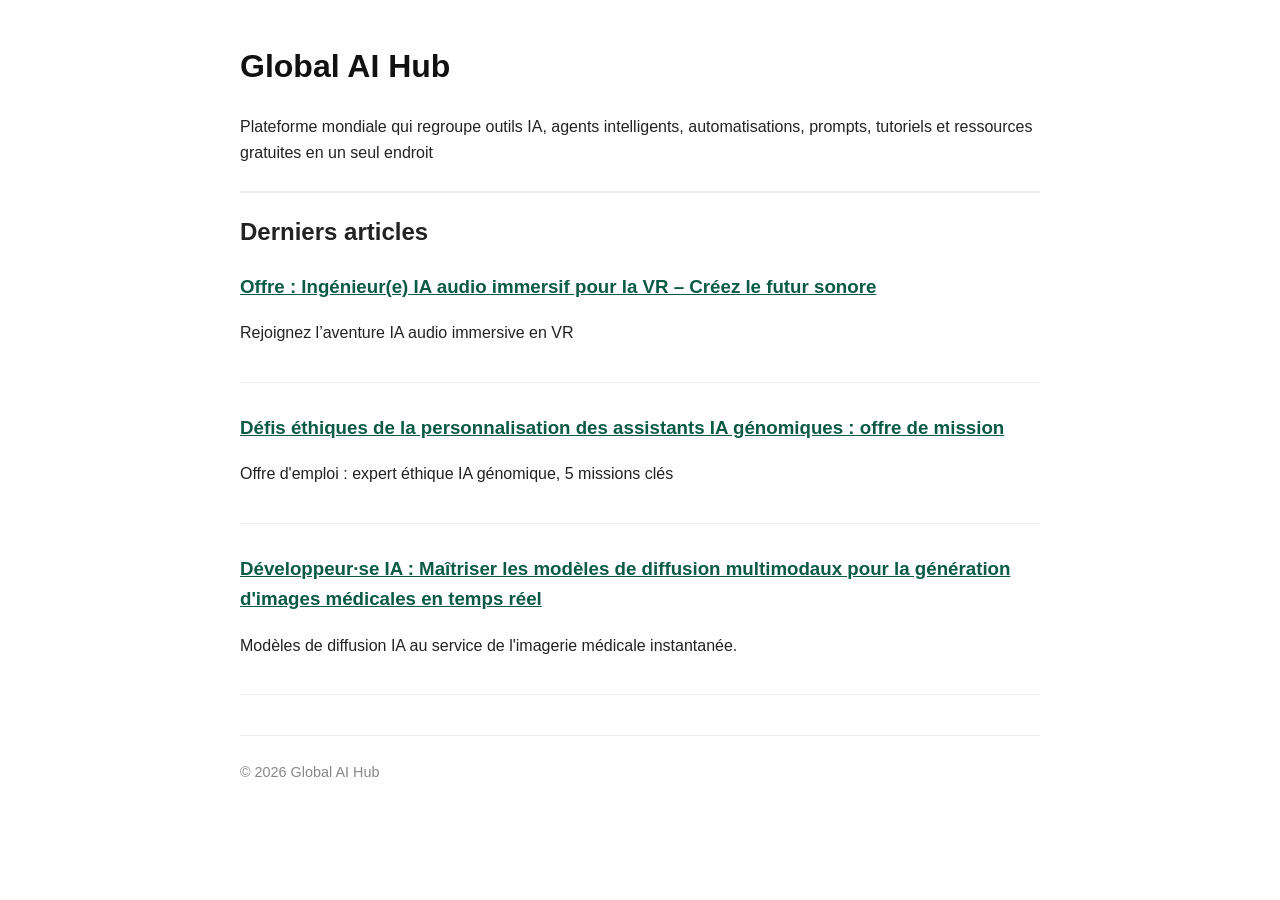
==== index.html @ 297dabbf "Ajout article via bot Telegram: Offre : Ingénieur(e) IA audio immersif pour la VR – Créez le futur s" ====
<!DOCTYPE html>
<html lang="fr">
<head>
  <meta charset="UTF-8">
  <meta name="viewport" content="width=device-width, initial-scale=1.0">
  <meta name="google-adsense-account" content="ca-pub-6155745484497840">
  <title>Global AI Hub</title>
  <link rel="stylesheet" href="css/style.css">
  <script async src="https://pagead2.googlesyndication.com/pagead/js/adsbygoogle.js?client=ca-pub-6155745484497840" crossorigin="anonymous"></script>
</head>
<body>
  <header>
    <h1>Global AI Hub</h1>
    <p>Plateforme mondiale qui regroupe outils IA, agents intelligents, automatisations, prompts, tutoriels et ressources gratuites en un seul endroit</p>
  </header>
  <main>
    <section id="articles-list">
      <h2>Derniers articles</h2>

      <article>
        <h3><a href="articles/offre-ingenieure-ia-audio-immersif-pour-la-vr-creez-le-futur.html">Offre : Ingénieur(e) IA audio immersif pour la VR – Créez le futur sonore</a></h3>
        <p>Rejoignez l’aventure IA audio immersive en VR</p>
      </article>



      <article>
        <h3><a href="articles/defis-ethiques-de-la-personnalisation-des-assistants-ia-geno.html">Défis éthiques de la personnalisation des assistants IA génomiques : offre de mission</a></h3>
        <p>Offre d'emploi : expert éthique IA génomique, 5 missions clés</p>
      </article>



      <article>
        <h3><a href="articles/developpeurse-ia-maitriser-les-modeles-de-diffusion-multimod.html">Développeur·se IA : Maîtriser les modèles de diffusion multimodaux pour la génération d'images médicales en temps réel</a></h3>
        <p>Modèles de diffusion IA au service de l'imagerie médicale instantanée.</p>
      </article>


    </section>
  </main>
  <footer>
    <p>&copy; 2026 Global AI Hub</p>
  </footer>
</body>
</html>
---- css/style.css ----
body{font-family:Arial,sans-serif;max-width:800px;margin:0 auto;padding:20px;line-height:1.6;color:#222;}
header{border-bottom:2px solid #eee;margin-bottom:20px;padding-bottom:10px;}
h1{color:#111;}
article{margin-bottom:30px;padding-bottom:20px;border-bottom:1px solid #eee;}
img{max-width:100%;border-radius:8px;}
a{color:#0a5a46;}
footer{margin-top:40px;padding-top:10px;border-top:1px solid #eee;color:#888;font-size:0.9em;}
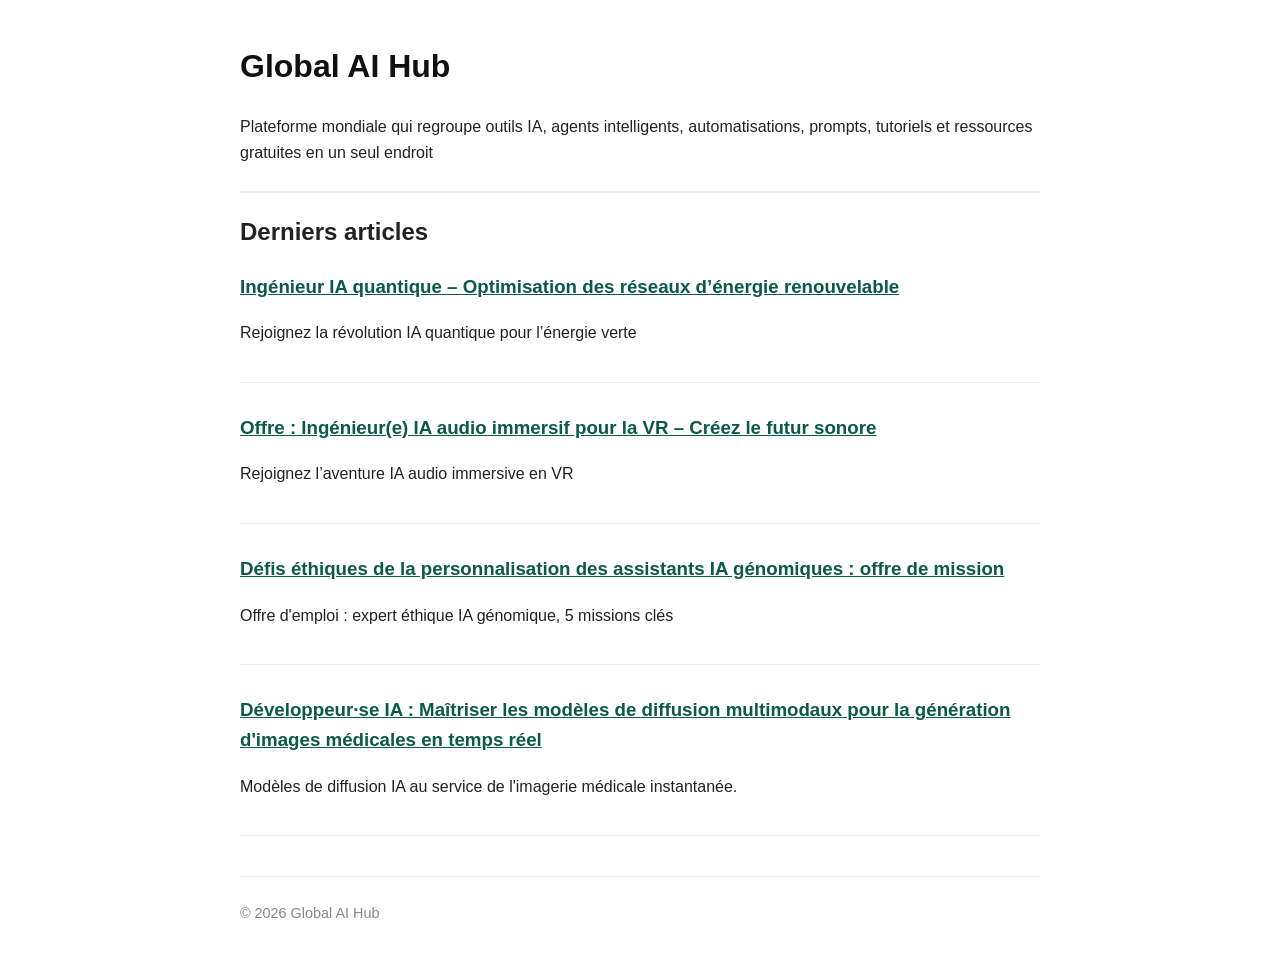
==== commit 81d75de1: "Ajout article via bot Telegram: Ingénieur IA quantique – Optimisation des réseaux d’énergie renouvel" ====
--- a/index.html
+++ b/index.html
@@ -16,6 +16,13 @@
   <main>
     <section id="articles-list">
       <h2>Derniers articles</h2>
+
+      <article>
+        <h3><a href="articles/ingenieur-ia-quantique-optimisation-des-reseaux-denergie-ren.html">Ingénieur IA quantique – Optimisation des réseaux d’énergie renouvelable</a></h3>
+        <p>Rejoignez la révolution IA quantique pour l’énergie verte</p>
+      </article>
+
+
 
       <article>
         <h3><a href="articles/offre-ingenieure-ia-audio-immersif-pour-la-vr-creez-le-futur.html">Offre : Ingénieur(e) IA audio immersif pour la VR – Créez le futur sonore</a></h3>
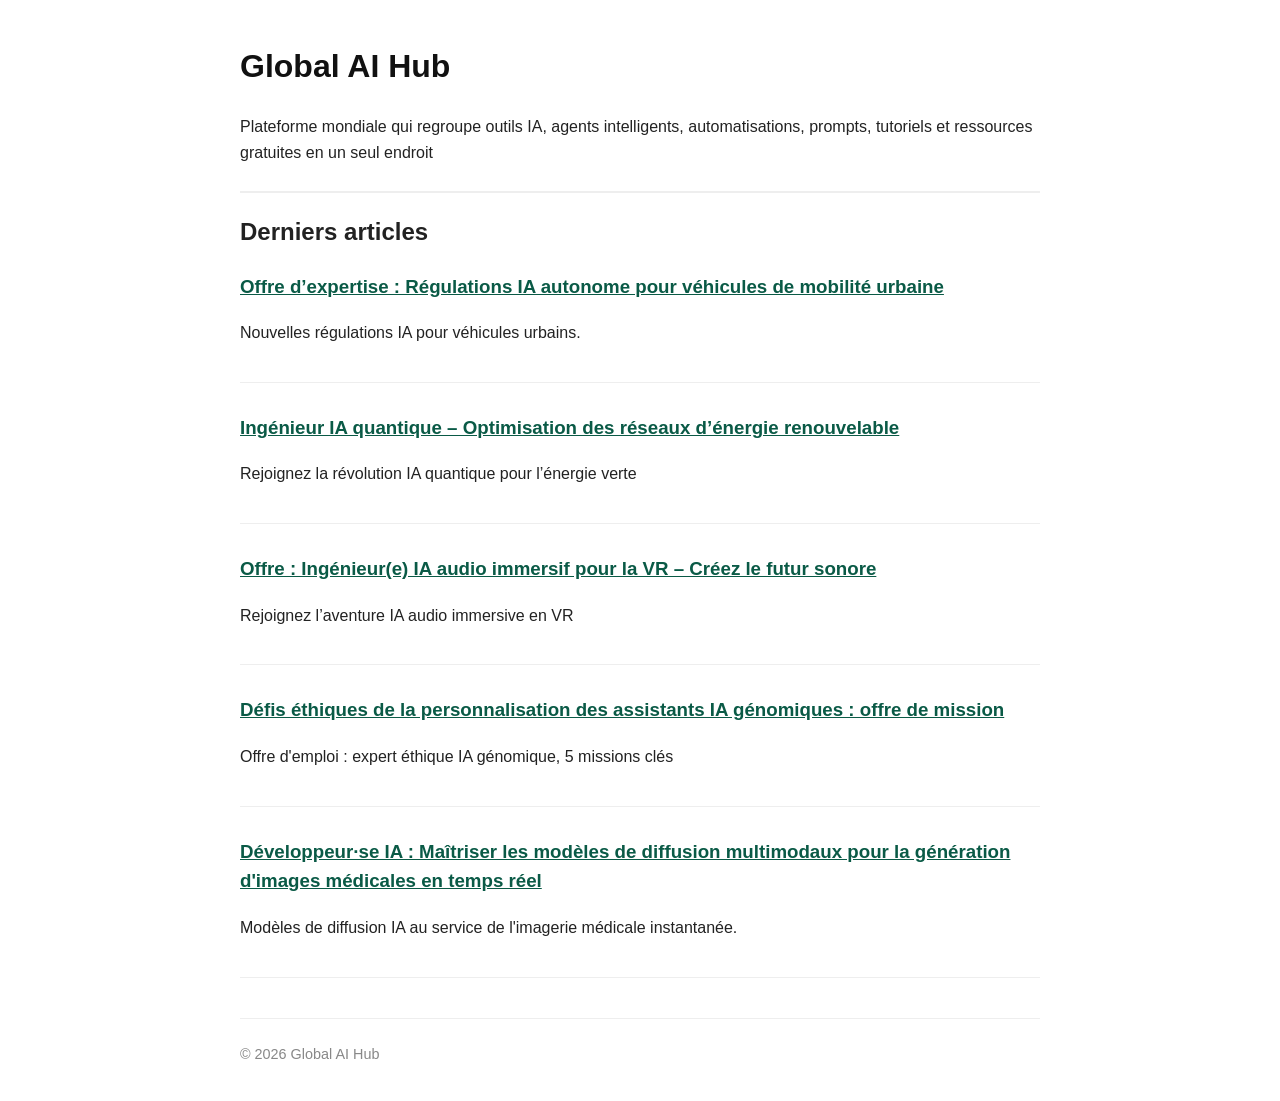
==== commit 9bea61c9: "Ajout article via bot Telegram: Offre d’expertise : Régulations IA autonome pour véhicules de mobili" ====
--- a/index.html
+++ b/index.html
@@ -16,6 +16,13 @@
   <main>
     <section id="articles-list">
       <h2>Derniers articles</h2>
+
+      <article>
+        <h3><a href="articles/offre-dexpertise-regulations-ia-autonome-pour-vehicules-de-m.html">Offre d’expertise : Régulations IA autonome pour véhicules de mobilité urbaine</a></h3>
+        <p>Nouvelles régulations IA pour véhicules urbains.</p>
+      </article>
+
+
 
       <article>
         <h3><a href="articles/ingenieur-ia-quantique-optimisation-des-reseaux-denergie-ren.html">Ingénieur IA quantique – Optimisation des réseaux d’énergie renouvelable</a></h3>
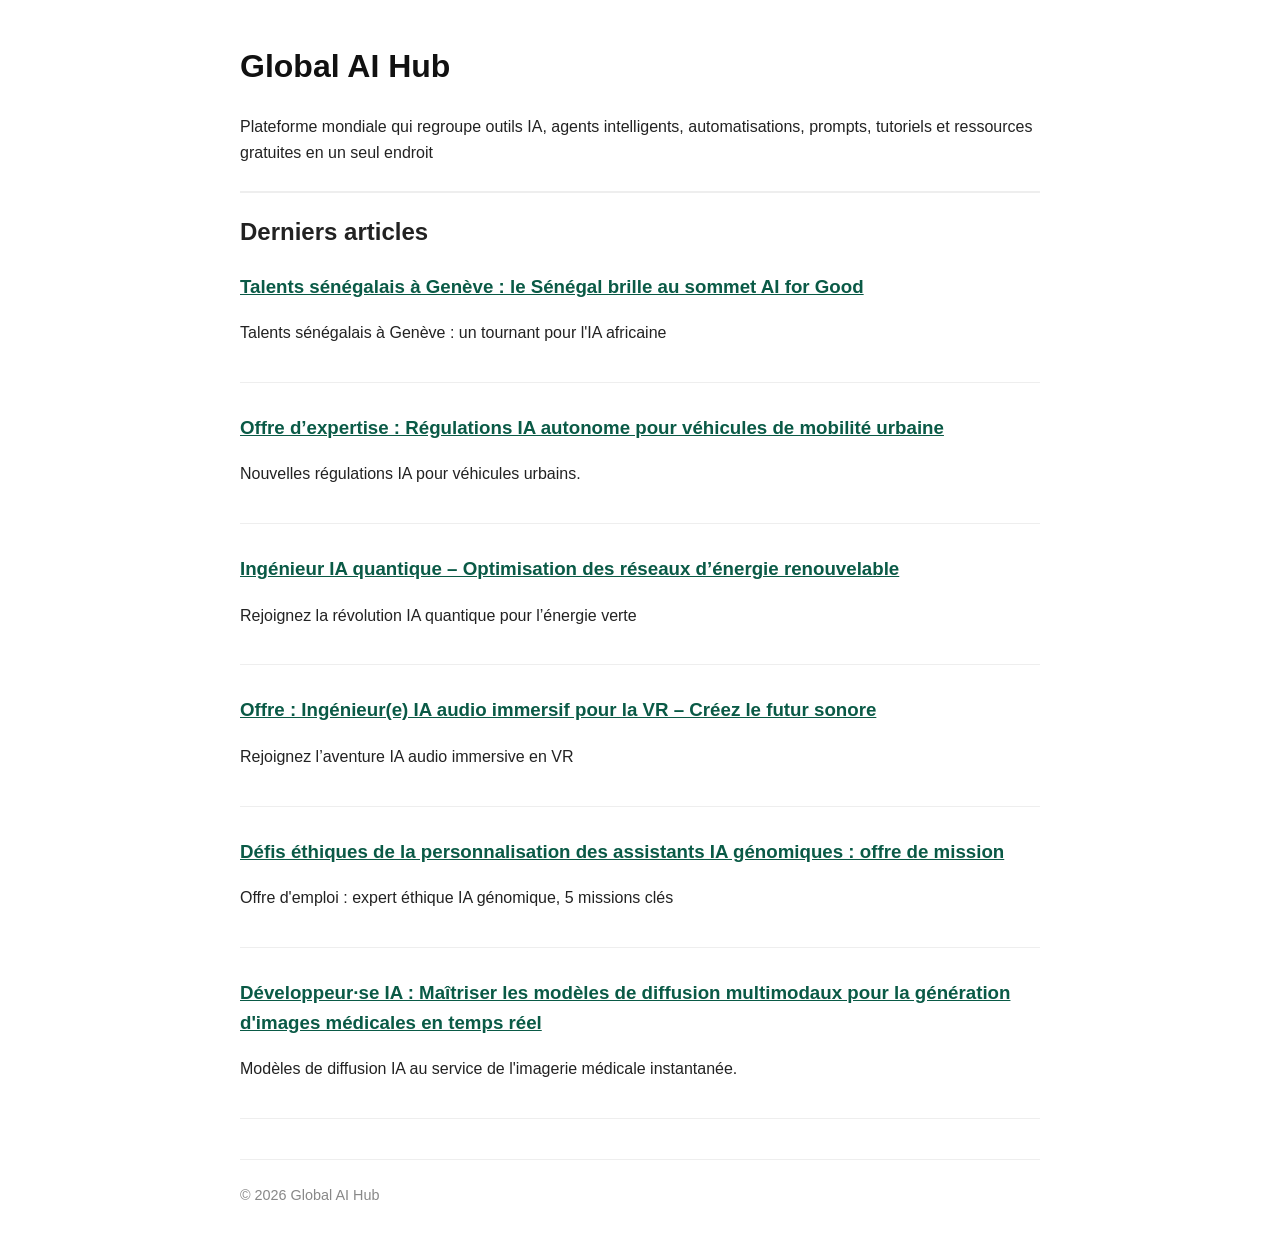
==== commit 5c6571c2: "Ajout article via bot Telegram: Talents sénégalais à Genève : le Sénégal brille au sommet AI for Goo" ====
--- a/index.html
+++ b/index.html
@@ -16,6 +16,13 @@
   <main>
     <section id="articles-list">
       <h2>Derniers articles</h2>
+
+      <article>
+        <h3><a href="articles/talents-senegalais-a-geneve-le-senegal-brille-au-sommet-ai-f.html">Talents sénégalais à Genève : le Sénégal brille au sommet AI for Good</a></h3>
+        <p>Talents sénégalais à Genève : un tournant pour l'IA africaine</p>
+      </article>
+
+
 
       <article>
         <h3><a href="articles/offre-dexpertise-regulations-ia-autonome-pour-vehicules-de-m.html">Offre d’expertise : Régulations IA autonome pour véhicules de mobilité urbaine</a></h3>
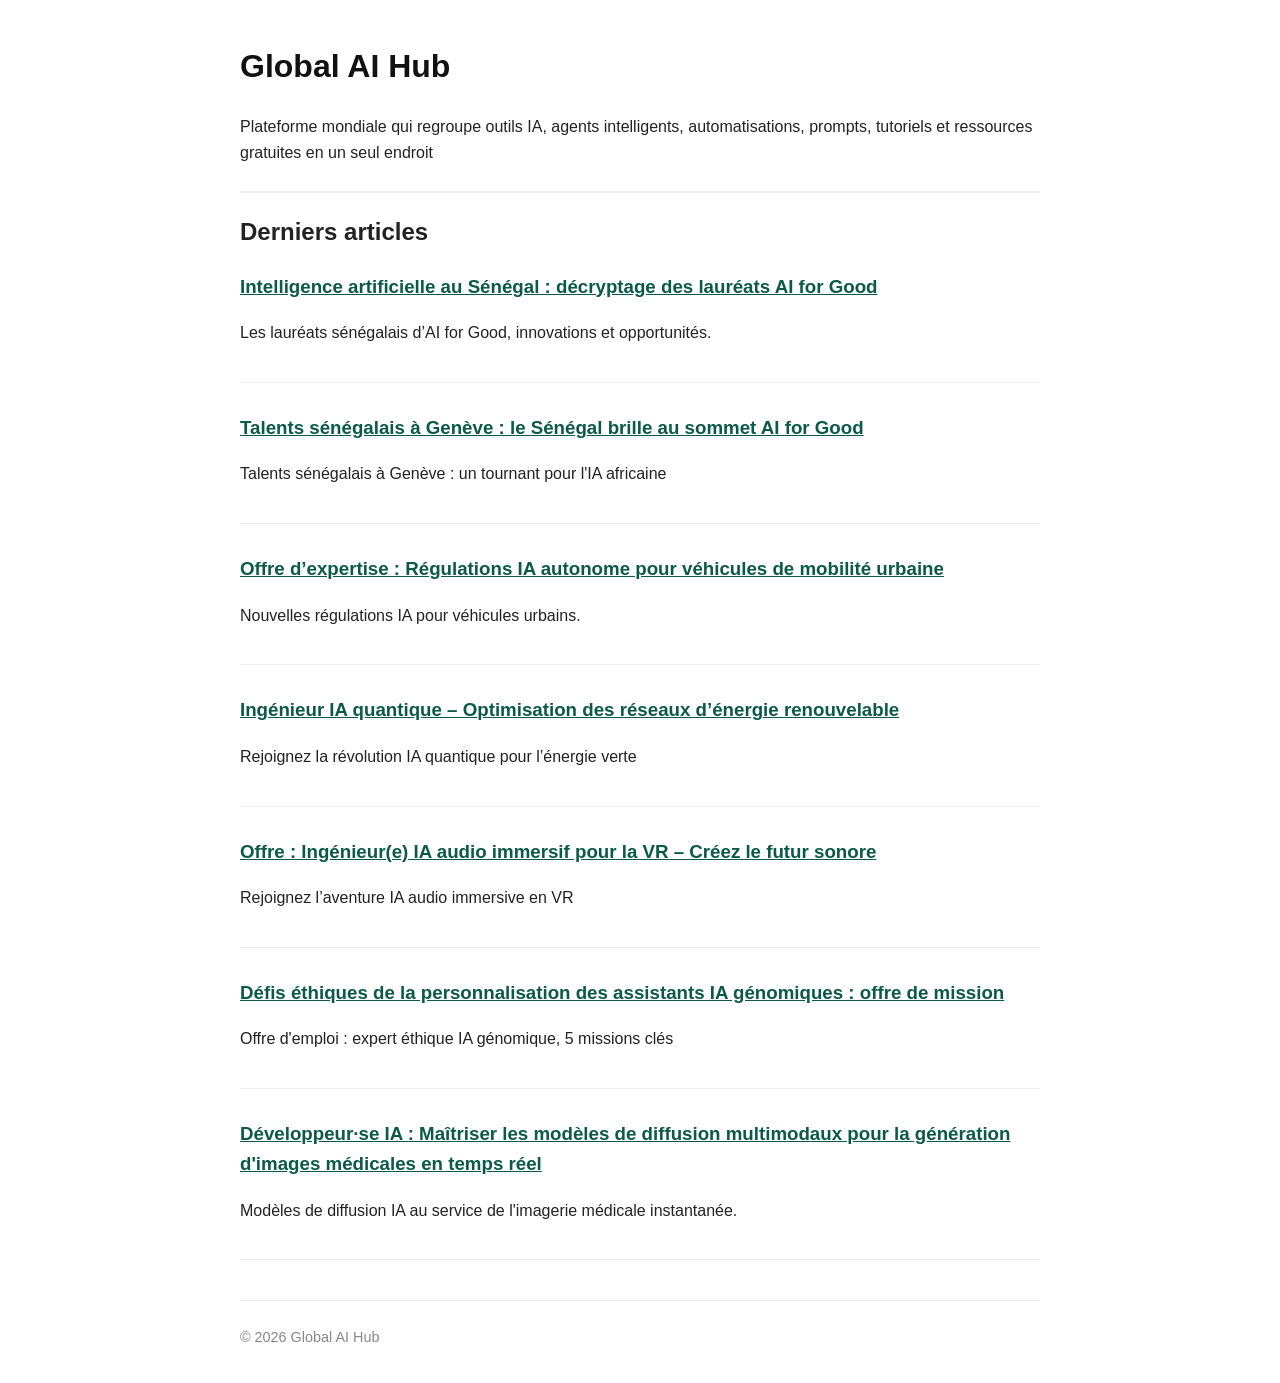
==== commit 3ca2a256: "Ajout article via bot Telegram: Intelligence artificielle au Sénégal : décryptage des lauréats AI fo" ====
--- a/index.html
+++ b/index.html
@@ -16,6 +16,13 @@
   <main>
     <section id="articles-list">
       <h2>Derniers articles</h2>
+
+      <article>
+        <h3><a href="articles/intelligence-artificielle-au-senegal-decryptage-des-laureats.html">Intelligence artificielle au Sénégal : décryptage des lauréats AI for Good</a></h3>
+        <p>Les lauréats sénégalais d’AI for Good, innovations et opportunités.</p>
+      </article>
+
+
 
       <article>
         <h3><a href="articles/talents-senegalais-a-geneve-le-senegal-brille-au-sommet-ai-f.html">Talents sénégalais à Genève : le Sénégal brille au sommet AI for Good</a></h3>
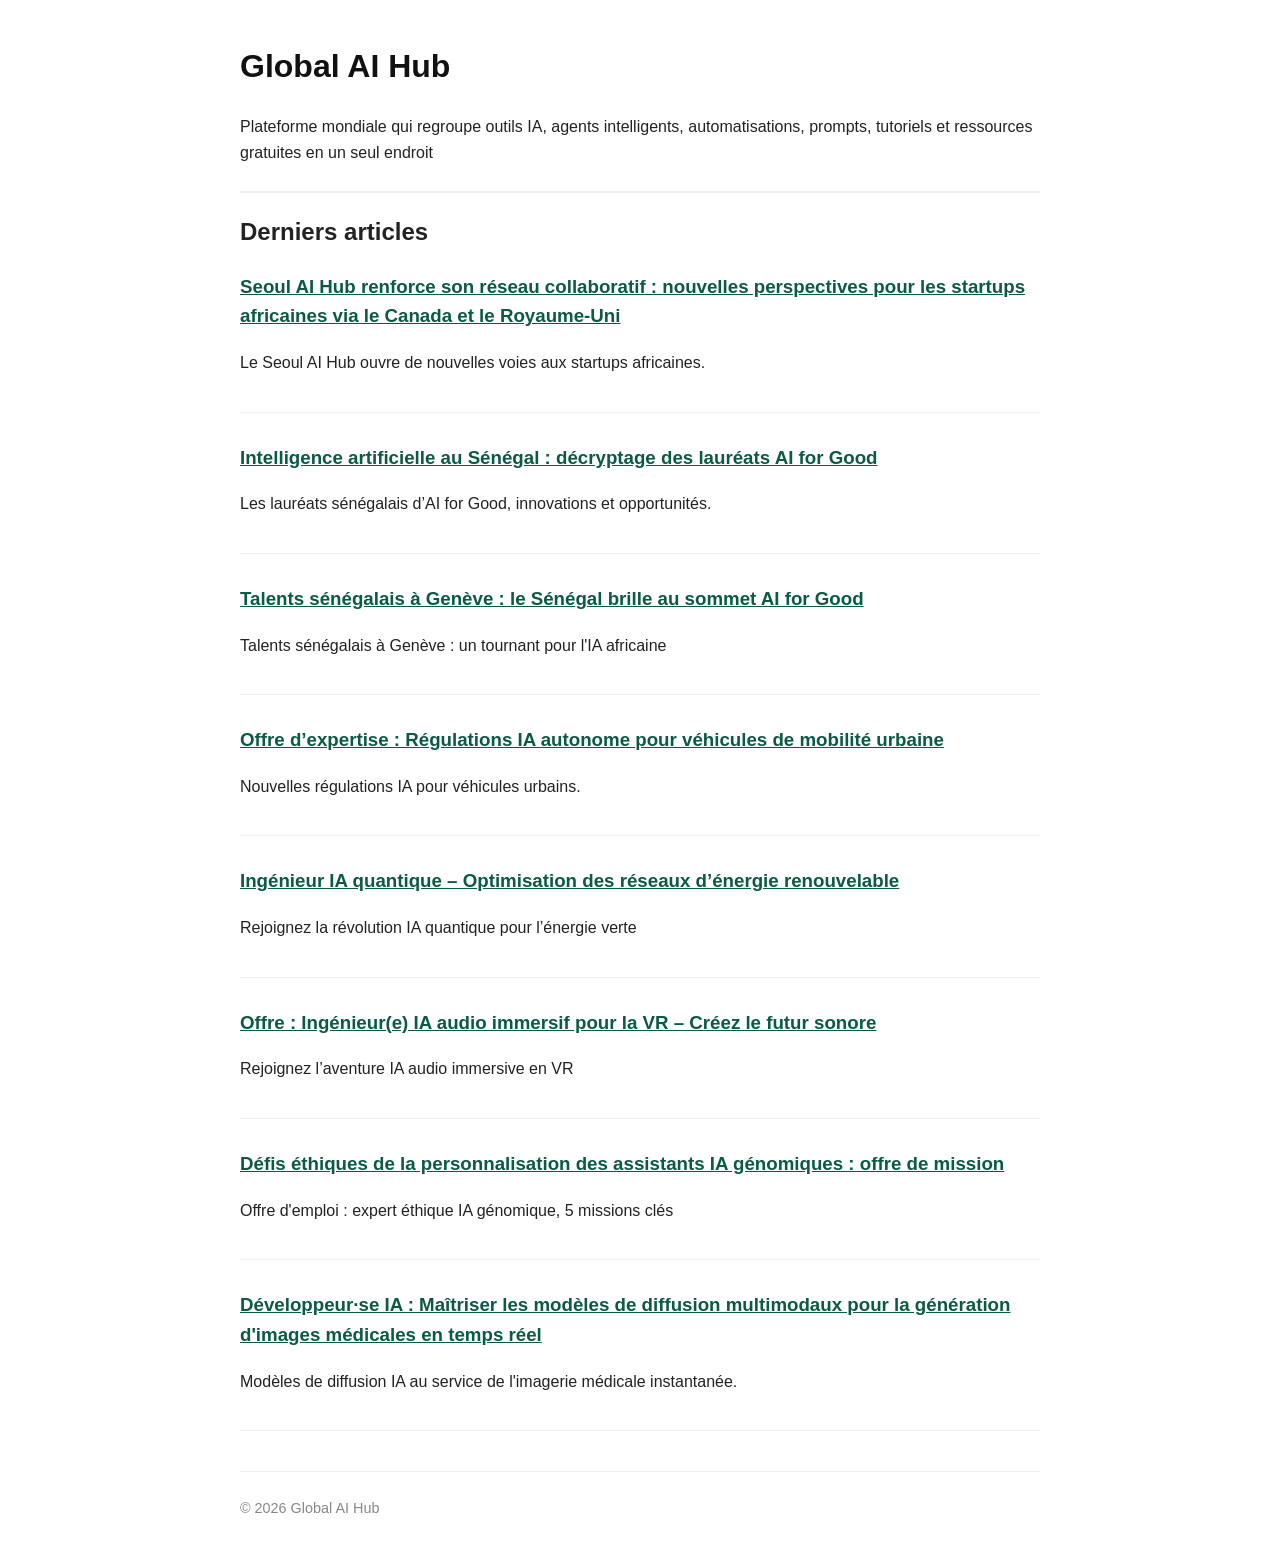
==== commit 0279ce36: "Ajout article via bot Telegram: Seoul AI Hub renforce son réseau collaboratif : nouvelles perspectiv" ====
--- a/index.html
+++ b/index.html
@@ -16,6 +16,13 @@
   <main>
     <section id="articles-list">
       <h2>Derniers articles</h2>
+
+      <article>
+        <h3><a href="articles/seoul-ai-hub-renforce-son-reseau-collaboratif-nouvelles-pers.html">Seoul AI Hub renforce son réseau collaboratif : nouvelles perspectives pour les startups africaines via le Canada et le Royaume‑Uni</a></h3>
+        <p>Le Seoul AI Hub ouvre de nouvelles voies aux startups africaines.</p>
+      </article>
+
+
 
       <article>
         <h3><a href="articles/intelligence-artificielle-au-senegal-decryptage-des-laureats.html">Intelligence artificielle au Sénégal : décryptage des lauréats AI for Good</a></h3>
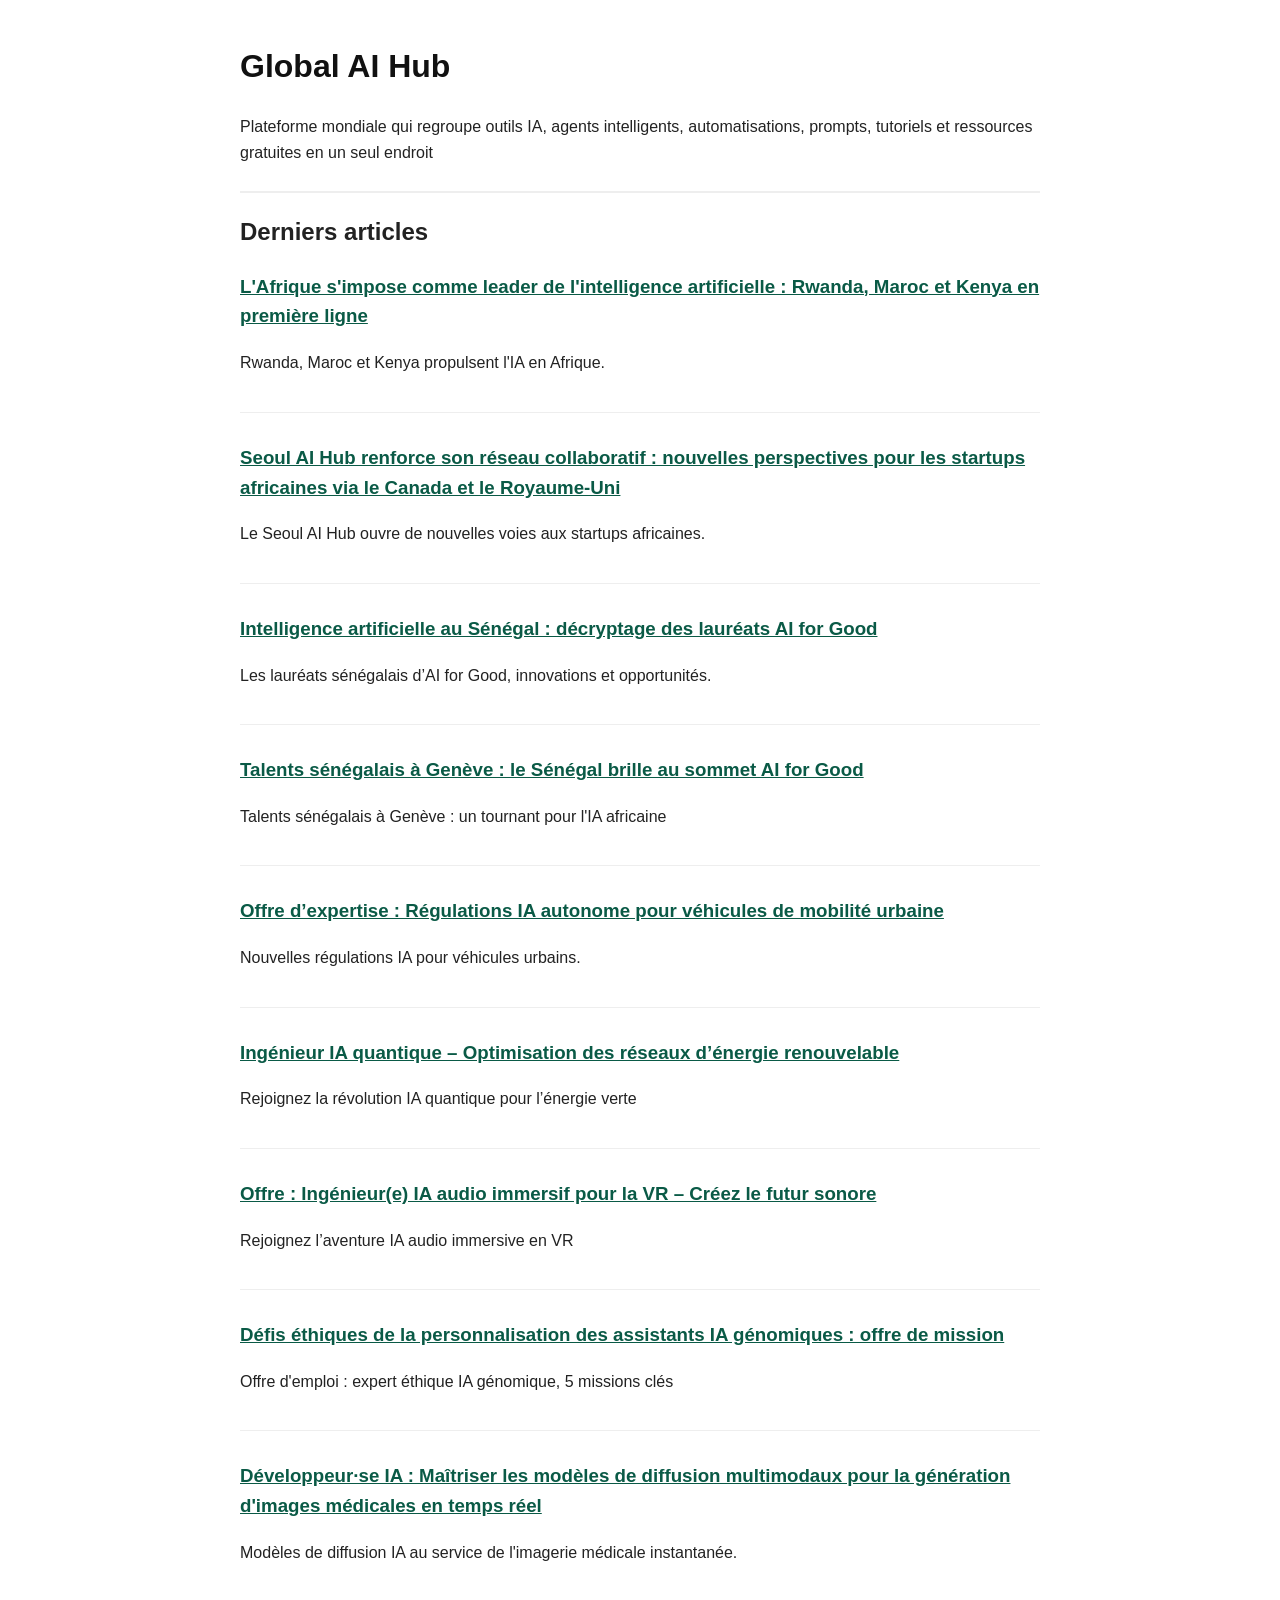
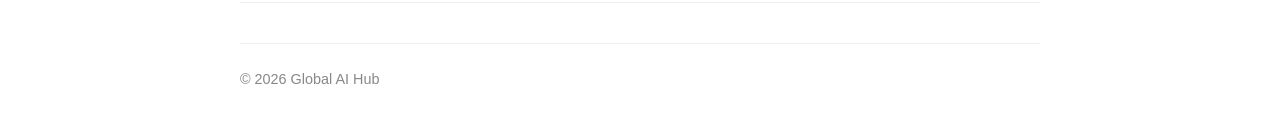
==== commit 5865b088: "Ajout article via bot Telegram: L'Afrique s'impose comme leader de l'intelligence artificielle : Rwa" ====
--- a/index.html
+++ b/index.html
@@ -16,6 +16,13 @@
   <main>
     <section id="articles-list">
       <h2>Derniers articles</h2>
+
+      <article>
+        <h3><a href="articles/lafrique-simpose-comme-leader-de-lintelligence-artificielle-.html">L'Afrique s'impose comme leader de l'intelligence artificielle : Rwanda, Maroc et Kenya en première ligne</a></h3>
+        <p>Rwanda, Maroc et Kenya propulsent l'IA en Afrique.</p>
+      </article>
+
+
 
       <article>
         <h3><a href="articles/seoul-ai-hub-renforce-son-reseau-collaboratif-nouvelles-pers.html">Seoul AI Hub renforce son réseau collaboratif : nouvelles perspectives pour les startups africaines via le Canada et le Royaume‑Uni</a></h3>
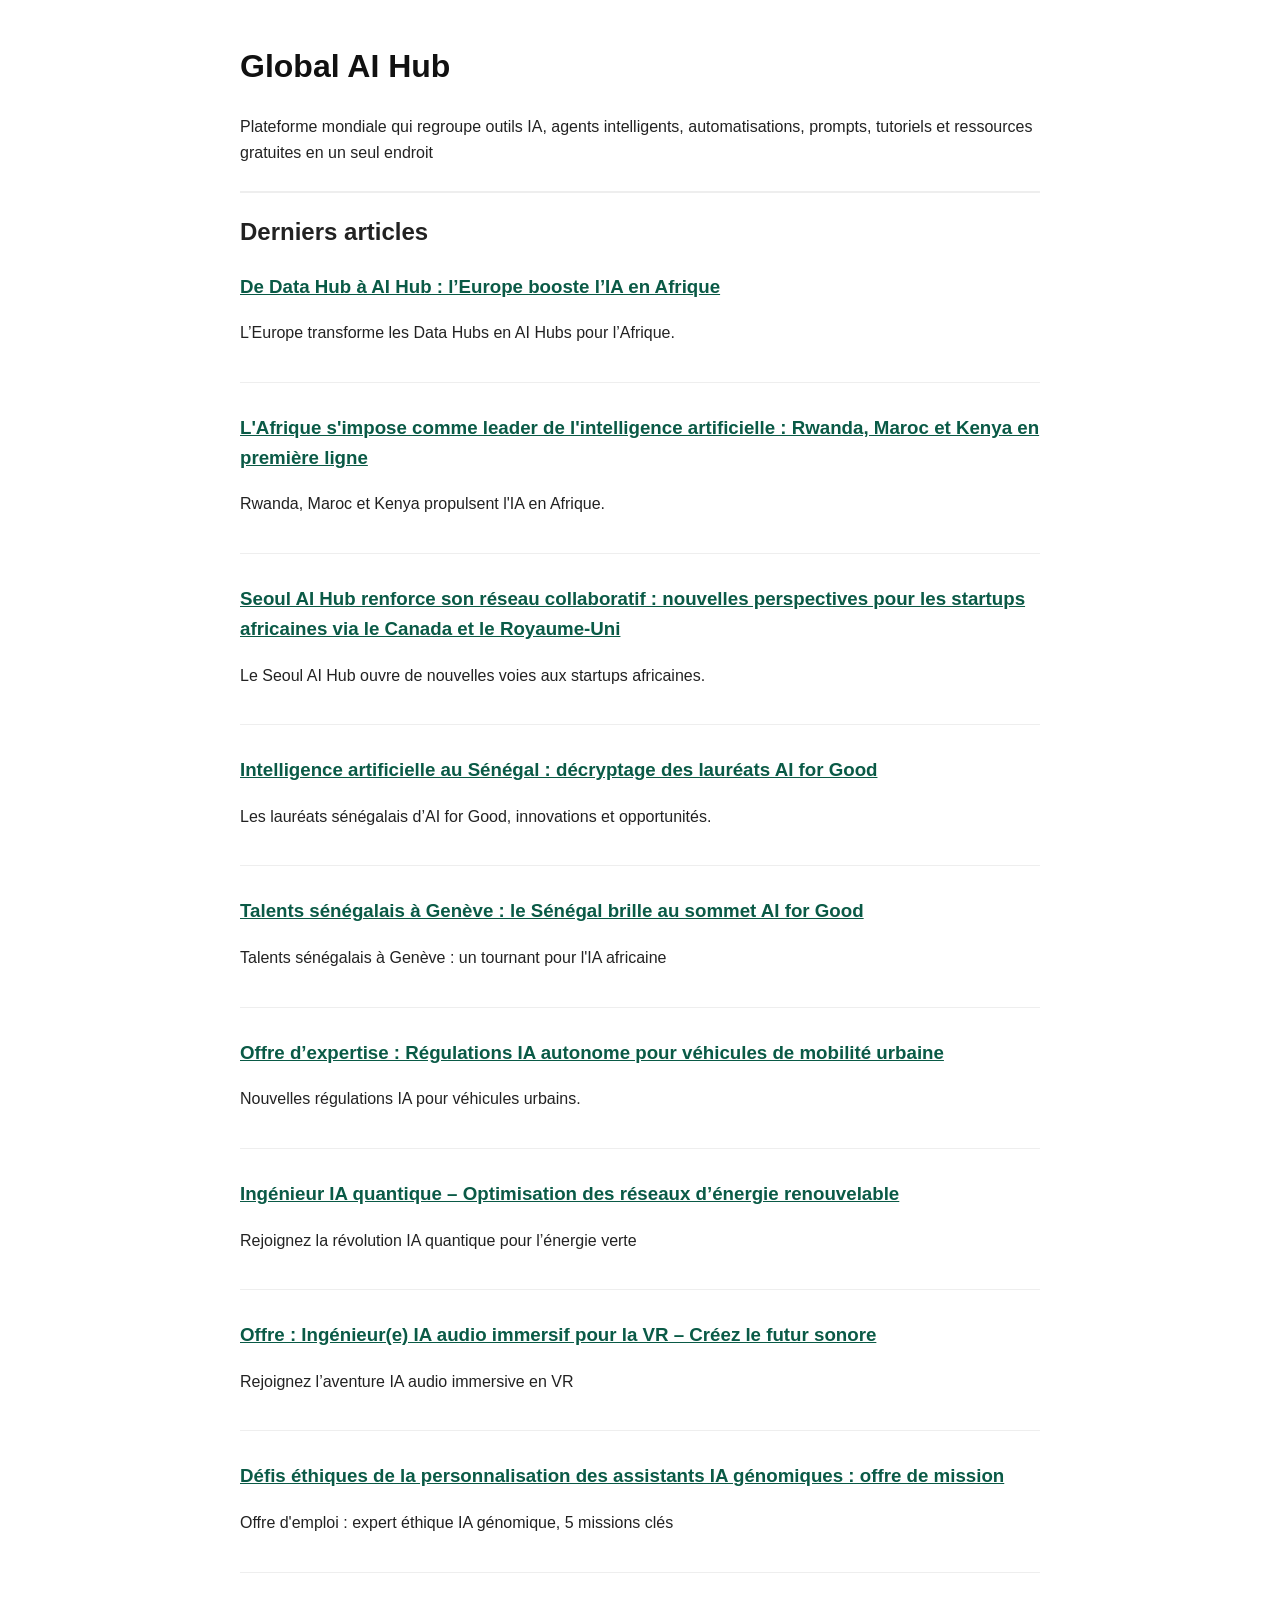
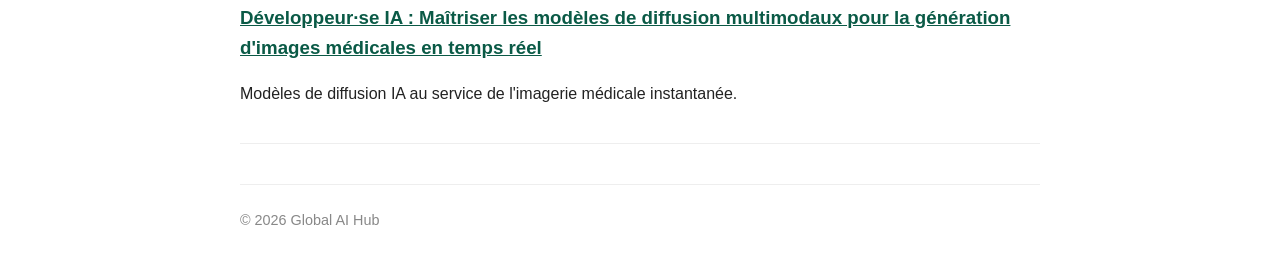
==== commit f52882af: "Ajout article via bot Telegram: De Data Hub à AI Hub : l’Europe booste l’IA en Afrique" ====
--- a/index.html
+++ b/index.html
@@ -16,6 +16,13 @@
   <main>
     <section id="articles-list">
       <h2>Derniers articles</h2>
+
+      <article>
+        <h3><a href="articles/de-data-hub-a-ai-hub-leurope-booste-lia-en-afrique.html">De Data Hub à AI Hub : l’Europe booste l’IA en Afrique</a></h3>
+        <p>L’Europe transforme les Data Hubs en AI Hubs pour l’Afrique.</p>
+      </article>
+
+
 
       <article>
         <h3><a href="articles/lafrique-simpose-comme-leader-de-lintelligence-artificielle-.html">L'Afrique s'impose comme leader de l'intelligence artificielle : Rwanda, Maroc et Kenya en première ligne</a></h3>
